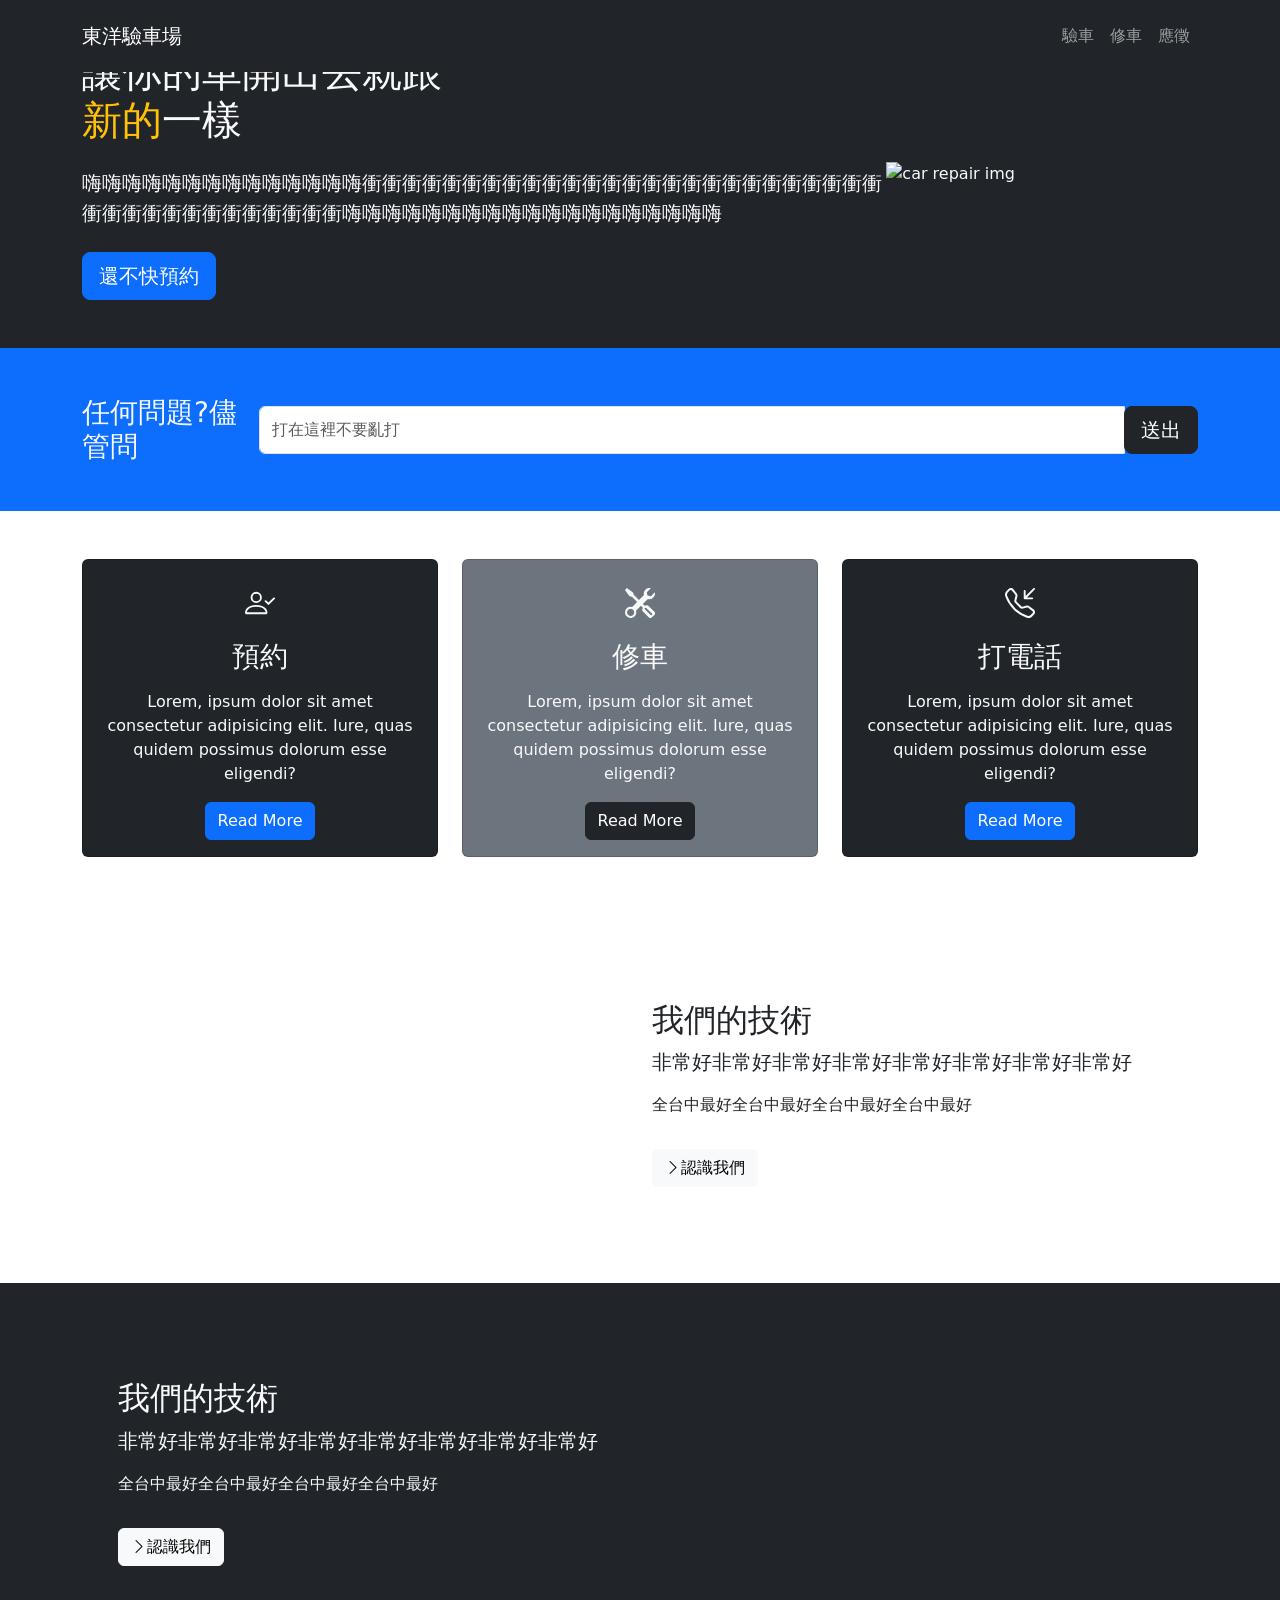
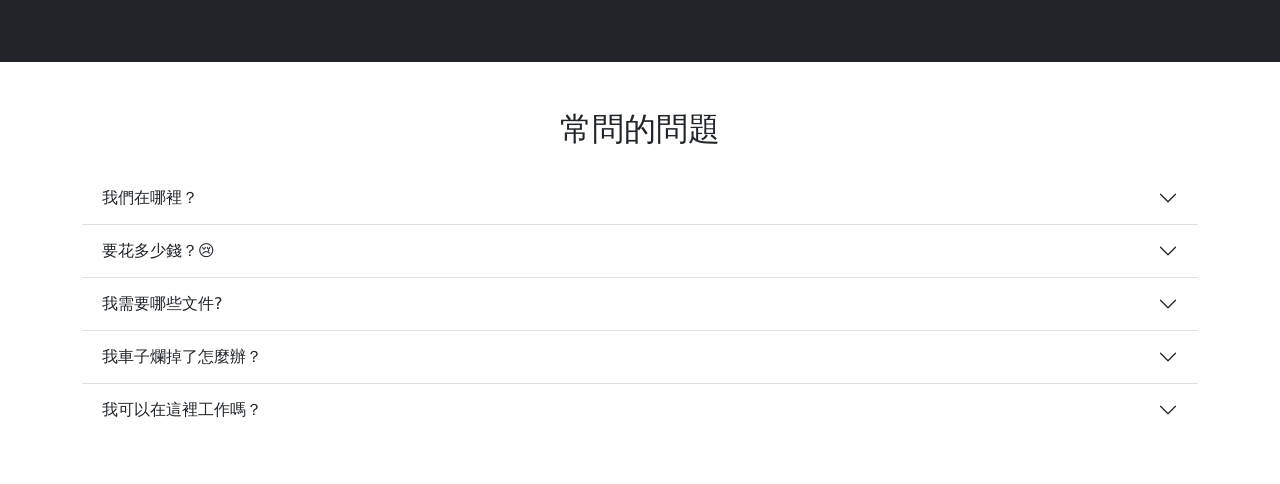
==== index.html @ f8692948 "Add files via upload" ====
<!DOCTYPE html>
<html lang="en">
  <head>
    <meta charset="UTF-8" />
    <meta http-equiv="X-UA-Compatible" content="IE=edge" />
    <meta name="viewport" content="width=device-width, initial-scale=1.0" />
    <link
      href="https://cdn.jsdelivr.net/npm/bootstrap@5.1.3/dist/css/bootstrap.min.css"
      rel="stylesheet"
      integrity="sha384-1BmE4kWBq78iYhFldvKuhfTAU6auU8tT94WrHftjDbrCEXSU1oBoqyl2QvZ6jIW3"
      crossorigin="anonymous"
    />
    <link rel="stylesheet" href="style.css" />
    <link
      rel="stylesheet"
      href="https://cdn.jsdelivr.net/npm/bootstrap-icons@1.3.0/font/bootstrap-icons.css"
    />
    <title>Website</title>
  </head>
  <body>
    <!--navbar-->
    <nav class="navbar navbar-expand-lg bg-dark navbar-dark py-3 fixed-top">
      <div class="container">
        <a href="#" class="navbar-brand">東洋驗車場</a>
        <button
          class="navbar-toggler"
          type="button"
          data-bs-toggle="collapse"
          data-bs-target="#navmenu"
        >
          <span class="navbar-toggler-icon"></span>
        </button>
        <div class="collapse navbar-collapse" id="navmenu">
          <ul class="navbar-nav ms-auto">
            <li class="navbar-item">
              <a href="#learn" class="nav-link">驗車</a>
            </li>
            <li class="navbar-item">
              <a href="#questions" class="nav-link">修車</a>
            </li>
            <li class="navbar-item">
              <a href="#instructors" class="nav-link">應徵</a>
            </li>
          </ul>
        </div>
      </div>
    </nav>
    <!--showcase-->
    <section class="bg-dark text-light p-5 text-center text-sm-start">
      <div class="container">
        <div class="d-sm-flex align-items-center justify-content-between">
          <div>
            <h1>
              讓你的車開出去就跟<span class="text-warning"><br />新的</span>一樣
            </h1>
            <p class="lead my-4">
              嗨嗨嗨嗨嗨嗨嗨嗨嗨嗨嗨嗨嗨嗨衝衝衝衝衝衝衝衝衝衝衝衝衝衝衝衝衝衝衝衝衝衝衝衝衝衝衝衝衝衝衝衝衝衝衝衝衝衝衝嗨嗨嗨嗨嗨嗨嗨嗨嗨嗨嗨嗨嗨嗨嗨嗨嗨嗨嗨
            </p>
            <button class="btn btn-primary btn-lg">還不快預約</button>
          </div>
          <img
            src="https://images.squarespace-cdn.com/content/v1/5912373d46c3c48ff6f237f7/1498584923734-YLMRDX1T1L9AKAGXJ6G6/general-car-repair-CA-Motor-Works.jpg?format=1000w"
            alt="car repair img"
            class="img-fluid w-50 d-none d-sm-block"
          />
        </div>
      </div>
    </section>
    <!--Newsletter-->
    <section class="bg-primary text-light p-5">
      <div class="container">
        <div class="d-md-flex justify-content-between align-items-center">
          <h3 class="mb-3 mb-md-0">任何問題?儘管問</h3>
          <div class="input-group news-input">
            <input
              type="text"
              class="form-control"
              placeholder="打在這裡不要亂打"
              aria-label="Recipient's username"
              aria-describedby="button-addon2"
            />
            <div class="input-group-append">
              <button
                class="btn btn-dark btn-lg"
                type="button"
                id="button-addon2"
              >
                送出
              </button>
            </div>
          </div>
        </div>
      </div>
    </section>
    <!--Boxes-->
    <section class="p-5">
      <div class="container">
        <div class="row text-center g-4">
          <div class="col-md">
            <div class="card bg-dark text-light">
              <div class="card-body text-center">
                <div class="h1 mb-3">
                  <svg
                    xmlns="http://www.w3.org/2000/svg"
                    width="30"
                    height="30"
                    fill="currentColor"
                    class="bi bi-person-check"
                    viewBox="0 0 16 16"
                  >
                    <path
                      d="M6 8a3 3 0 1 0 0-6 3 3 0 0 0 0 6zm2-3a2 2 0 1 1-4 0 2 2 0 0 1 4 0zm4 8c0 1-1 1-1 1H1s-1 0-1-1 1-4 6-4 6 3 6 4zm-1-.004c-.001-.246-.154-.986-.832-1.664C9.516 10.68 8.289 10 6 10c-2.29 0-3.516.68-4.168 1.332-.678.678-.83 1.418-.832 1.664h10z"
                    />
                    <path
                      fill-rule="evenodd"
                      d="M15.854 5.146a.5.5 0 0 1 0 .708l-3 3a.5.5 0 0 1-.708 0l-1.5-1.5a.5.5 0 0 1 .708-.708L12.5 7.793l2.646-2.647a.5.5 0 0 1 .708 0z"
                    />
                  </svg>
                </div>
                <h3 class="card-title mb-3">預約</h3>
                <p class="card-text">
                  Lorem, ipsum dolor sit amet consectetur adipisicing elit.
                  Iure, quas quidem possimus dolorum esse eligendi?
                </p>
                <a href="#" class="btn btn-primary">Read More</a>
              </div>
            </div>
          </div>
          <div class="col-md">
            <div class="card bg-secondary text-light">
              <div class="card-body text-center">
                <div class="h1 mb-3">
                  <svg
                    xmlns="http://www.w3.org/2000/svg"
                    width="30"
                    height="30"
                    fill="currentColor"
                    class="bi bi-tools"
                    viewBox="0 0 16 16"
                  >
                    <path
                      d="M1 0 0 1l2.2 3.081a1 1 0 0 0 .815.419h.07a1 1 0 0 1 .708.293l2.675 2.675-2.617 2.654A3.003 3.003 0 0 0 0 13a3 3 0 1 0 5.878-.851l2.654-2.617.968.968-.305.914a1 1 0 0 0 .242 1.023l3.356 3.356a1 1 0 0 0 1.414 0l1.586-1.586a1 1 0 0 0 0-1.414l-3.356-3.356a1 1 0 0 0-1.023-.242L10.5 9.5l-.96-.96 2.68-2.643A3.005 3.005 0 0 0 16 3c0-.269-.035-.53-.102-.777l-2.14 2.141L12 4l-.364-1.757L13.777.102a3 3 0 0 0-3.675 3.68L7.462 6.46 4.793 3.793a1 1 0 0 1-.293-.707v-.071a1 1 0 0 0-.419-.814L1 0zm9.646 10.646a.5.5 0 0 1 .708 0l3 3a.5.5 0 0 1-.708.708l-3-3a.5.5 0 0 1 0-.708zM3 11l.471.242.529.026.287.445.445.287.026.529L5 13l-.242.471-.026.529-.445.287-.287.445-.529.026L3 15l-.471-.242L2 14.732l-.287-.445L1.268 14l-.026-.529L1 13l.242-.471.026-.529.445-.287.287-.445.529-.026L3 11z"
                    />
                  </svg>
                </div>
                <h3 class="card-title mb-3">修車</h3>
                <p class="card-text">
                  Lorem, ipsum dolor sit amet consectetur adipisicing elit.
                  Iure, quas quidem possimus dolorum esse eligendi?
                </p>
                <a href="#" class="btn btn-dark">Read More</a>
              </div>
            </div>
          </div>
          <div class="col-md">
            <div class="card bg-dark text-light">
              <div class="card-body text-center">
                <div class="h1 mb-3">
                  <svg
                    xmlns="http://www.w3.org/2000/svg"
                    width="ˇ30"
                    height="30"
                    fill="currentColor"
                    class="bi bi-telephone-inbound"
                    viewBox="0 0 16 16"
                  >
                    <path
                      d="M15.854.146a.5.5 0 0 1 0 .708L11.707 5H14.5a.5.5 0 0 1 0 1h-4a.5.5 0 0 1-.5-.5v-4a.5.5 0 0 1 1 0v2.793L15.146.146a.5.5 0 0 1 .708 0zm-12.2 1.182a.678.678 0 0 0-1.015-.063L1.605 2.3c-.483.484-.661 1.169-.45 1.77a17.568 17.568 0 0 0 4.168 6.608 17.569 17.569 0 0 0 6.608 4.168c.601.211 1.286.033 1.77-.45l1.034-1.034a.678.678 0 0 0-.063-1.015l-2.307-1.794a.678.678 0 0 0-.58-.122l-2.19.547a1.745 1.745 0 0 1-1.657-.459L5.482 8.062a1.745 1.745 0 0 1-.46-1.657l.548-2.19a.678.678 0 0 0-.122-.58L3.654 1.328zM1.884.511a1.745 1.745 0 0 1 2.612.163L6.29 2.98c.329.423.445.974.315 1.494l-.547 2.19a.678.678 0 0 0 .178.643l2.457 2.457a.678.678 0 0 0 .644.178l2.189-.547a1.745 1.745 0 0 1 1.494.315l2.306 1.794c.829.645.905 1.87.163 2.611l-1.034 1.034c-.74.74-1.846 1.065-2.877.702a18.634 18.634 0 0 1-7.01-4.42 18.634 18.634 0 0 1-4.42-7.009c-.362-1.03-.037-2.137.703-2.877L1.885.511z"
                    />
                  </svg>
                </div>
                <h3 class="card-title mb-3">打電話</h3>
                <p class="card-text">
                  Lorem, ipsum dolor sit amet consectetur adipisicing elit.
                  Iure, quas quidem possimus dolorum esse eligendi?
                </p>
                <a href="#" class="btn btn-primary">Read More</a>
              </div>
            </div>
          </div>
        </div>
      </div>
    </section>
    <!--Learn Section-->
    <section id="learn" class="p-5">
      <div class="container">
        <div class="row align-items-center justify-content-between">
          <div class="col-md">
            <img
              src="https://media.istockphoto.com/vectors/tire-service-concept-vector-id1211154399?k=20&m=1211154399&s=612x612&w=0&h=Bg8o3qlXYHG7FMAY43Bjb2XcSixtFHPSi9w87YcTn_I="
              class="img-fluid"
              alt=""
            />
          </div>
          <div class="col-md p-5">
            <h2>我們的技術</h2>
            <p class="lead">非常好非常好非常好非常好非常好非常好非常好非常好</p>
            <p>全台中最好全台中最好全台中最好全台中最好</p>
            <a href="#" class="btn btn-light mt-3">
              <i class="bi bi-chevron-right"></i>認識我們
            </a>
          </div>
        </div>
      </div>
    </section>
    <section id="learn" class="p-5 bg-dark text-light">
      <div class="container">
        <div class="row align-items-center justify-content-between">
          <div class="col-md p-5">
            <h2>我們的技術</h2>
            <p class="lead">非常好非常好非常好非常好非常好非常好非常好非常好</p>
            <p>全台中最好全台中最好全台中最好全台中最好</p>
            <a href="#" class="btn btn-light mt-3">
              <i class="bi bi-chevron-right"></i>認識我們
            </a>
          </div>
          <div class="col-md">
            <img
              src="https://lh3.googleusercontent.com/proxy/MA0w0VebV7G3xLaoSJE1K8Qn6bzXDa8luMmxAATC5o1DmollIvhXbx6S2wa5QJI_lK7NfGuC4PRJe8SGYN7Fxi_M"
              class="img-fluid"
              alt=""
            />
          </div>
        </div>
      </div>
    </section>

    <!-- Question Accordion -->
    <section id="questions" class="p-5">
      <div class="container">
        <h2 class="text-center mb-4">常問的問題</h2>
        <div class="accordion accordion-flush" id="questions">
          <!-- Item 1 -->
          <div class="accordion-item">
            <h2 class="accordion-header">
              <button
                class="accordion-button collapsed"
                type="button"
                data-bs-toggle="collapse"
                data-bs-target="#question-one"
              >
                我們在哪裡？
              </button>
            </h2>
            <div
              id="question-one"
              class="accordion-collapse collapse"
              data-bs-parent="#questions"
            >
              <div class="accordion-body">
                不知道不知道不知道不知道不知道不知道不知道不知道不知道不知道不知道不知道不知道不知道不知道不知道不知道不知道不知道不知道不知道不知道不知道不知道不知道不知道不知道不知道
              </div>
            </div>
          </div>
          <!-- Item 2 -->
          <div class="accordion-item">
            <h2 class="accordion-header">
              <button
                class="accordion-button collapsed"
                type="button"
                data-bs-toggle="collapse"
                data-bs-target="#question-two"
              >
                要花多少錢？😢
              </button>
            </h2>
            <div
              id="question-two"
              class="accordion-collapse collapse"
              data-bs-parent="#questions"
            >
              <div class="accordion-body">
                不知道不知道不知道不知道不知道不知道不知道不知道不知道不知道不知道不知道不知道不知道不知道不知道不知道不知道不知道不知道不知道不知道不知道不知道不知道不知道不知道不知道
              </div>
            </div>
          </div>
          <!-- Item 3 -->
          <div class="accordion-item">
            <h2 class="accordion-header">
              <button
                class="accordion-button collapsed"
                type="button"
                data-bs-toggle="collapse"
                data-bs-target="#question-three"
              >
                我需要哪些文件?
              </button>
            </h2>
            <div
              id="question-three"
              class="accordion-collapse collapse"
              data-bs-parent="#questions"
            >
              <div class="accordion-body">
                不知道不知道不知道不知道不知道不知道不知道不知道不知道不知道不知道不知道不知道不知道不知道不知道不知道不知道不知道不知道不知道不知道不知道不知道不知道不知道不知道不知道
              </div>
            </div>
          </div>
          <!-- Item 4 -->
          <div class="accordion-item">
            <h2 class="accordion-header">
              <button
                class="accordion-button collapsed"
                type="button"
                data-bs-toggle="collapse"
                data-bs-target="#question-four"
              >
                我車子爛掉了怎麼辦？
              </button>
            </h2>
            <div
              id="question-four"
              class="accordion-collapse collapse"
              data-bs-parent="#questions"
            >
              <div class="accordion-body">
                不知道不知道不知道不知道不知道不知道不知道不知道不知道不知道不知道不知道不知道不知道不知道不知道不知道不知道不知道不知道不知道不知道不知道不知道不知道不知道不知道不知道自己看著辦
              </div>
            </div>
          </div>
          <!-- Item 5 -->
          <div class="accordion-item">
            <h2 class="accordion-header">
              <button
                class="accordion-button collapsed"
                type="button"
                data-bs-toggle="collapse"
                data-bs-target="#question-five"
              >
                我可以在這裡工作嗎？
              </button>
            </h2>
            <div
              id="question-five"
              class="accordion-collapse collapse"
              data-bs-parent="#questions"
            >
              <div class="accordion-body">
                不知道不知道不知道不知道不知道不知道不知道不知道不知道不知道不知道不知道不知道不知道不知道不知道不知道不知道不知道不知道不知道不知道不知道不知道不知道不知道不知道不知道不知道不知道不知道不知道不知道不知道不知道不知道不知道不知道不知道不知道不知道不知道
              </div>
            </div>
          </div>
        </div>
      </div>
    </section>
    <script
      src="https://cdn.jsdelivr.net/npm/bootstrap@5.0.1/dist/js/bootstrap.bundle.min.js"
      integrity="sha384-gtEjrD/SeCtmISkJkNUaaKMoLD0//ElJ19smozuHV6z3Iehds+3Ulb9Bn9Plx0x4"
      crossorigin="anonymous"
    ></script>
  </body>
</html>
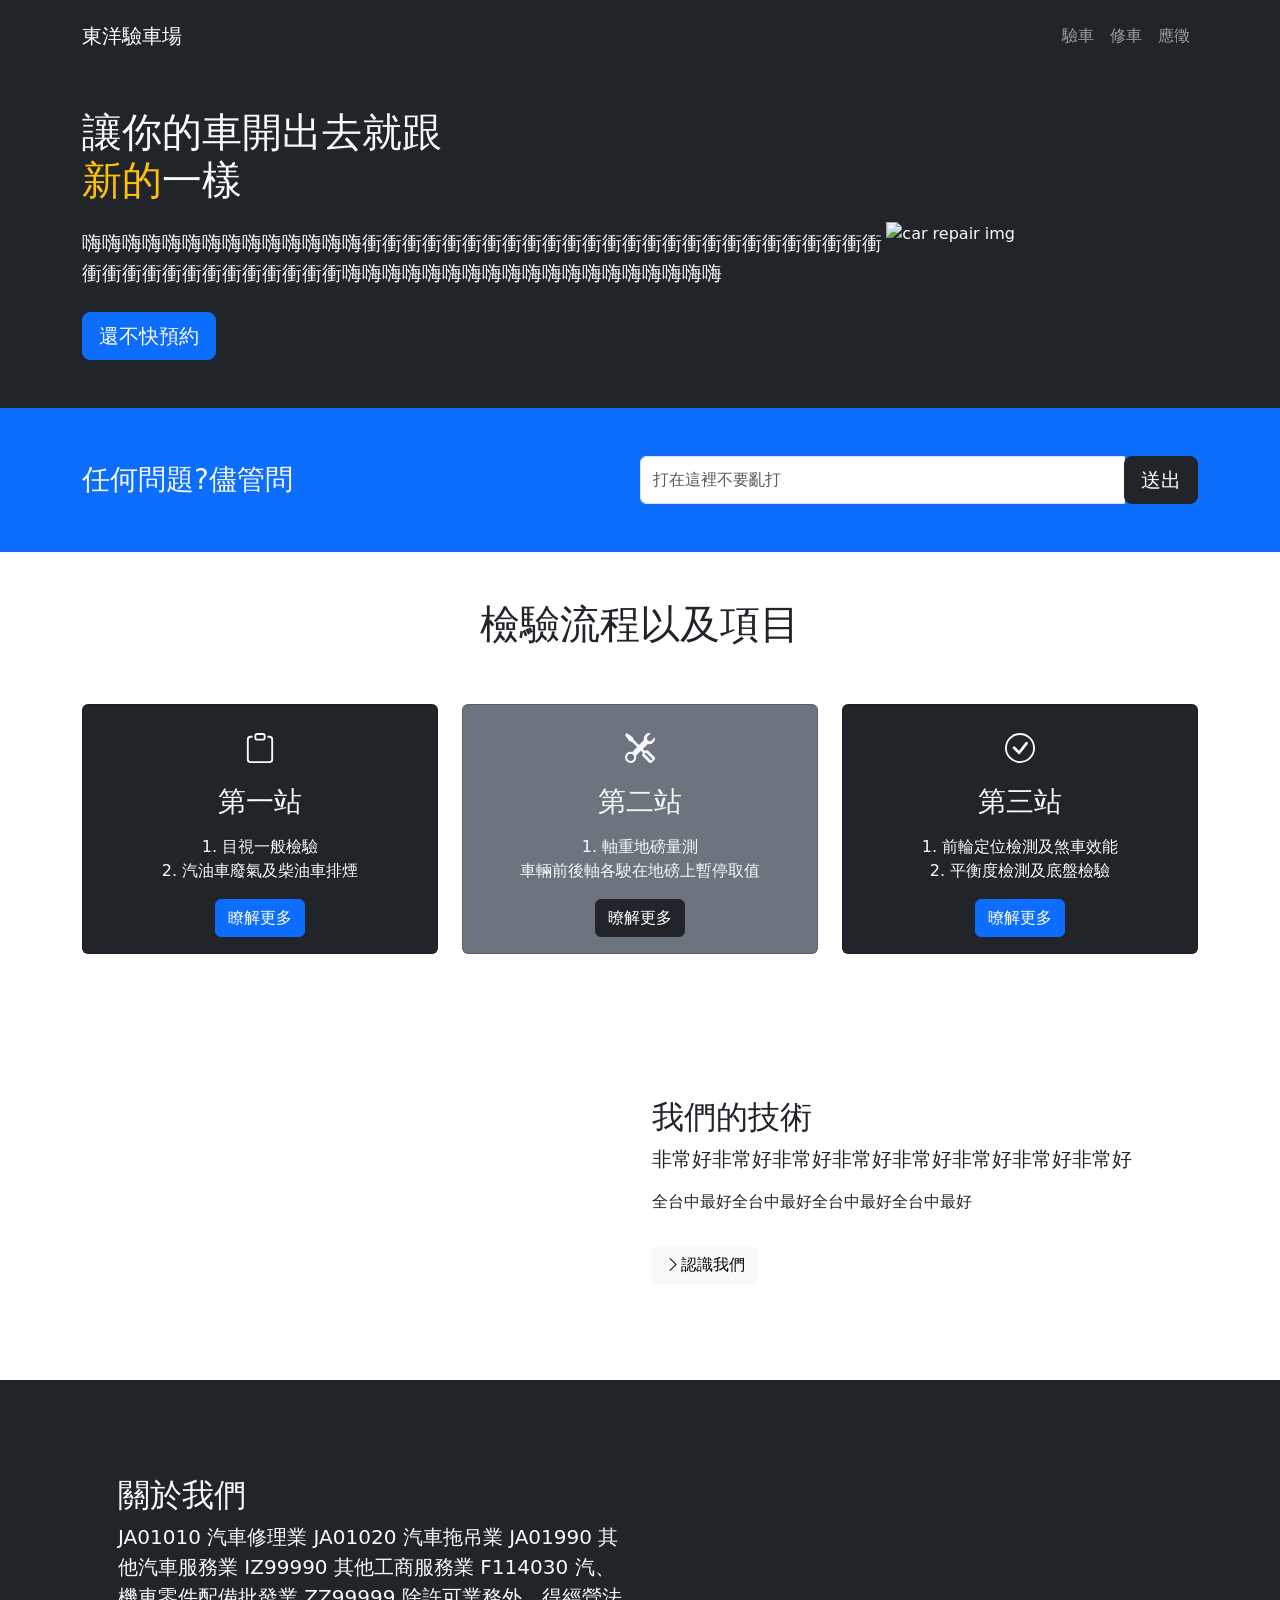
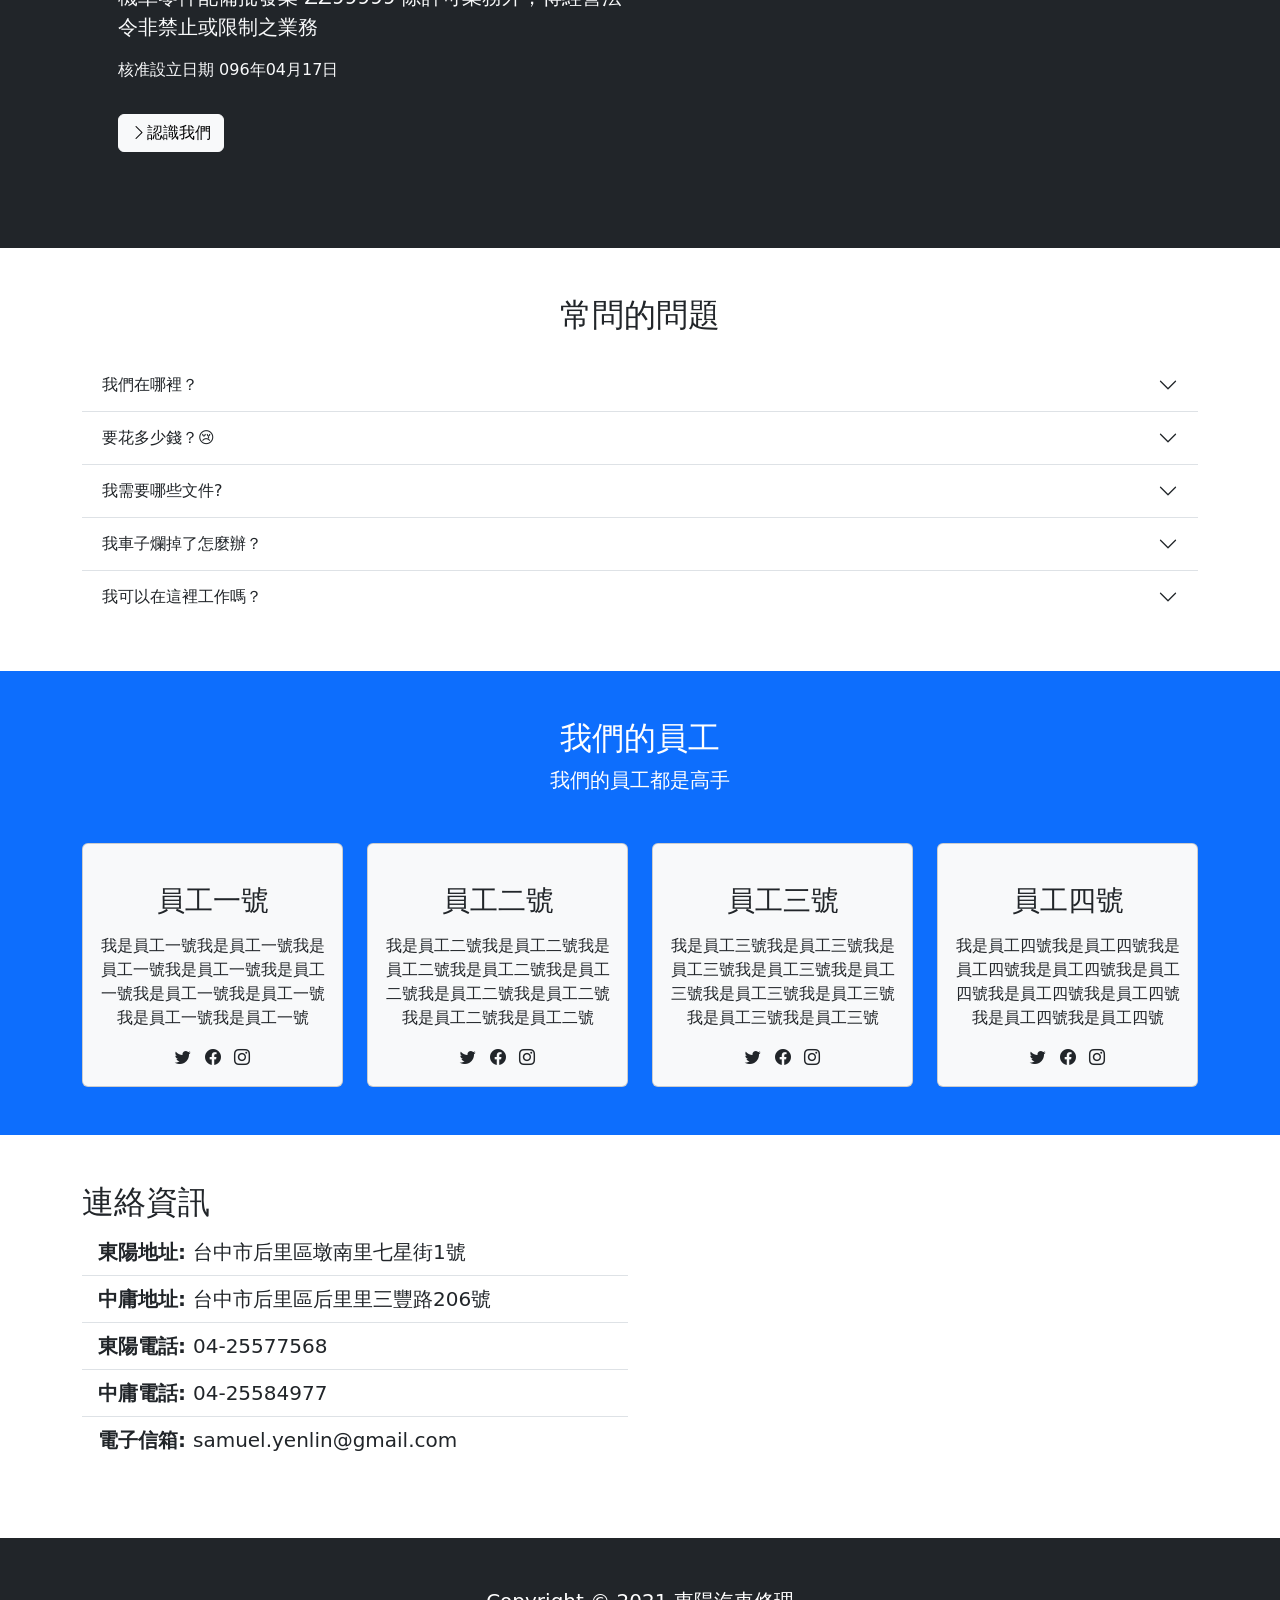
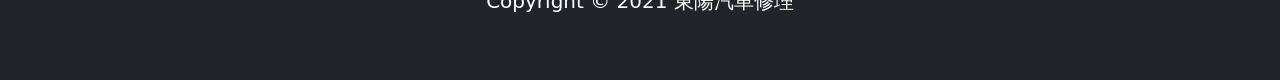
==== commit 8a545aaf: "Update index.html" ====
--- a/index.html
+++ b/index.html
@@ -33,13 +33,13 @@
         <div class="collapse navbar-collapse" id="navmenu">
           <ul class="navbar-nav ms-auto">
             <li class="navbar-item">
-              <a href="#learn" class="nav-link">驗車</a>
+              <a href="#description" class="nav-link">驗車</a>
             </li>
             <li class="navbar-item">
               <a href="#questions" class="nav-link">修車</a>
             </li>
             <li class="navbar-item">
-              <a href="#instructors" class="nav-link">應徵</a>
+              <a href="#employer" class="nav-link">應徵</a>
             </li>
           </ul>
         </div>
@@ -56,10 +56,16 @@
             <p class="lead my-4">
               嗨嗨嗨嗨嗨嗨嗨嗨嗨嗨嗨嗨嗨嗨衝衝衝衝衝衝衝衝衝衝衝衝衝衝衝衝衝衝衝衝衝衝衝衝衝衝衝衝衝衝衝衝衝衝衝衝衝衝衝嗨嗨嗨嗨嗨嗨嗨嗨嗨嗨嗨嗨嗨嗨嗨嗨嗨嗨嗨
             </p>
-            <button class="btn btn-primary btn-lg">還不快預約</button>
+            <button
+              class="btn btn-primary btn-lg"
+              data-bs-toggle="modal"
+              data-bs-target="#enroll"
+            >
+              還不快預約
+            </button>
           </div>
           <img
-            src="https://images.squarespace-cdn.com/content/v1/5912373d46c3c48ff6f237f7/1498584923734-YLMRDX1T1L9AKAGXJ6G6/general-car-repair-CA-Motor-Works.jpg?format=1000w"
+            src="IMG_carrepair.JPG"
             alt="car repair img"
             class="img-fluid w-50 d-none d-sm-block"
           />
@@ -93,6 +99,7 @@
       </div>
     </section>
     <!--Boxes-->
+    <div class="container h1 text-center mt-5">檢驗流程以及項目</div>
     <section class="p-5">
       <div class="container">
         <div class="row text-center g-4">
@@ -105,24 +112,22 @@
                     width="30"
                     height="30"
                     fill="currentColor"
-                    class="bi bi-person-check"
+                    class="bi bi-clipboard"
                     viewBox="0 0 16 16"
                   >
                     <path
-                      d="M6 8a3 3 0 1 0 0-6 3 3 0 0 0 0 6zm2-3a2 2 0 1 1-4 0 2 2 0 0 1 4 0zm4 8c0 1-1 1-1 1H1s-1 0-1-1 1-4 6-4 6 3 6 4zm-1-.004c-.001-.246-.154-.986-.832-1.664C9.516 10.68 8.289 10 6 10c-2.29 0-3.516.68-4.168 1.332-.678.678-.83 1.418-.832 1.664h10z"
+                      d="M4 1.5H3a2 2 0 0 0-2 2V14a2 2 0 0 0 2 2h10a2 2 0 0 0 2-2V3.5a2 2 0 0 0-2-2h-1v1h1a1 1 0 0 1 1 1V14a1 1 0 0 1-1 1H3a1 1 0 0 1-1-1V3.5a1 1 0 0 1 1-1h1v-1z"
                     />
                     <path
-                      fill-rule="evenodd"
-                      d="M15.854 5.146a.5.5 0 0 1 0 .708l-3 3a.5.5 0 0 1-.708 0l-1.5-1.5a.5.5 0 0 1 .708-.708L12.5 7.793l2.646-2.647a.5.5 0 0 1 .708 0z"
+                      d="M9.5 1a.5.5 0 0 1 .5.5v1a.5.5 0 0 1-.5.5h-3a.5.5 0 0 1-.5-.5v-1a.5.5 0 0 1 .5-.5h3zm-3-1A1.5 1.5 0 0 0 5 1.5v1A1.5 1.5 0 0 0 6.5 4h3A1.5 1.5 0 0 0 11 2.5v-1A1.5 1.5 0 0 0 9.5 0h-3z"
                     />
                   </svg>
                 </div>
-                <h3 class="card-title mb-3">預約</h3>
-                <p class="card-text">
-                  Lorem, ipsum dolor sit amet consectetur adipisicing elit.
-                  Iure, quas quidem possimus dolorum esse eligendi?
-                </p>
-                <a href="#" class="btn btn-primary">Read More</a>
+                <h3 class="card-title mb-3">第一站</h3>
+                <p class="card-text text">
+                  1. 目視一般檢驗<br />2. 汽油車廢氣及柴油車排煙
+                </p>
+                <a href="#" class="btn btn-primary">瞭解更多</a>
               </div>
             </div>
           </div>
@@ -143,12 +148,11 @@
                     />
                   </svg>
                 </div>
-                <h3 class="card-title mb-3">修車</h3>
-                <p class="card-text">
-                  Lorem, ipsum dolor sit amet consectetur adipisicing elit.
-                  Iure, quas quidem possimus dolorum esse eligendi?
-                </p>
-                <a href="#" class="btn btn-dark">Read More</a>
+                <h3 class="card-title mb-3">第二站</h3>
+                <p class="card-text text">
+                  1. 軸重地磅量測<br />車輛前後軸各駛在地磅上暫停取值
+                </p>
+                <a href="#" class="btn btn-dark">暸解更多</a>
               </div>
             </div>
           </div>
@@ -158,31 +162,33 @@
                 <div class="h1 mb-3">
                   <svg
                     xmlns="http://www.w3.org/2000/svg"
-                    width="ˇ30"
+                    width="30"
                     height="30"
                     fill="currentColor"
-                    class="bi bi-telephone-inbound"
+                    class="bi bi-check-circle"
                     viewBox="0 0 16 16"
                   >
                     <path
-                      d="M15.854.146a.5.5 0 0 1 0 .708L11.707 5H14.5a.5.5 0 0 1 0 1h-4a.5.5 0 0 1-.5-.5v-4a.5.5 0 0 1 1 0v2.793L15.146.146a.5.5 0 0 1 .708 0zm-12.2 1.182a.678.678 0 0 0-1.015-.063L1.605 2.3c-.483.484-.661 1.169-.45 1.77a17.568 17.568 0 0 0 4.168 6.608 17.569 17.569 0 0 0 6.608 4.168c.601.211 1.286.033 1.77-.45l1.034-1.034a.678.678 0 0 0-.063-1.015l-2.307-1.794a.678.678 0 0 0-.58-.122l-2.19.547a1.745 1.745 0 0 1-1.657-.459L5.482 8.062a1.745 1.745 0 0 1-.46-1.657l.548-2.19a.678.678 0 0 0-.122-.58L3.654 1.328zM1.884.511a1.745 1.745 0 0 1 2.612.163L6.29 2.98c.329.423.445.974.315 1.494l-.547 2.19a.678.678 0 0 0 .178.643l2.457 2.457a.678.678 0 0 0 .644.178l2.189-.547a1.745 1.745 0 0 1 1.494.315l2.306 1.794c.829.645.905 1.87.163 2.611l-1.034 1.034c-.74.74-1.846 1.065-2.877.702a18.634 18.634 0 0 1-7.01-4.42 18.634 18.634 0 0 1-4.42-7.009c-.362-1.03-.037-2.137.703-2.877L1.885.511z"
+                      d="M8 15A7 7 0 1 1 8 1a7 7 0 0 1 0 14zm0 1A8 8 0 1 0 8 0a8 8 0 0 0 0 16z"
+                    />
+                    <path
+                      d="M10.97 4.97a.235.235 0 0 0-.02.022L7.477 9.417 5.384 7.323a.75.75 0 0 0-1.06 1.06L6.97 11.03a.75.75 0 0 0 1.079-.02l3.992-4.99a.75.75 0 0 0-1.071-1.05z"
                     />
                   </svg>
                 </div>
-                <h3 class="card-title mb-3">打電話</h3>
-                <p class="card-text">
-                  Lorem, ipsum dolor sit amet consectetur adipisicing elit.
-                  Iure, quas quidem possimus dolorum esse eligendi?
-                </p>
-                <a href="#" class="btn btn-primary">Read More</a>
-              </div>
-            </div>
-          </div>
-        </div>
-      </div>
-    </section>
-    <!--Learn Section-->
-    <section id="learn" class="p-5">
+                <h3 class="card-title mb-3">第三站</h3>
+                <p class="card-text text">
+                  1. 前輪定位檢測及煞車效能<br />2. 平衡度檢測及底盤檢驗
+                </p>
+                <a href="#" class="btn btn-primary">暸解更多</a>
+              </div>
+            </div>
+          </div>
+        </div>
+      </div>
+    </section>
+    <!--description Section-->
+    <section id="description" class="p-5">
       <div class="container">
         <div class="row align-items-center justify-content-between">
           <div class="col-md">
@@ -203,20 +209,24 @@
         </div>
       </div>
     </section>
-    <section id="learn" class="p-5 bg-dark text-light">
+    <section id="description" class="p-5 bg-dark text-light">
       <div class="container">
         <div class="row align-items-center justify-content-between">
           <div class="col-md p-5">
-            <h2>我們的技術</h2>
-            <p class="lead">非常好非常好非常好非常好非常好非常好非常好非常好</p>
-            <p>全台中最好全台中最好全台中最好全台中最好</p>
+            <h2>關於我們</h2>
+            <p class="lead">
+              JA01010 汽車修理業 JA01020 汽車拖吊業 JA01990 其他汽車服務業
+              IZ99990 其他工商服務業 F114030 汽、機車零件配備批發業 ZZ99999
+              除許可業務外，得經營法令非禁止或限制之業務
+            </p>
+            <p>核准設立日期 096年04月17日</p>
             <a href="#" class="btn btn-light mt-3">
               <i class="bi bi-chevron-right"></i>認識我們
             </a>
           </div>
           <div class="col-md">
             <img
-              src="https://lh3.googleusercontent.com/proxy/MA0w0VebV7G3xLaoSJE1K8Qn6bzXDa8luMmxAATC5o1DmollIvhXbx6S2wa5QJI_lK7NfGuC4PRJe8SGYN7Fxi_M"
+              src="https://lh3.googleusercontent.com/proxy/ZQDe3BQNVhQv5sQUD08Ctlzp1Hv-yCWF3HVFrgSOY1S1_Veg88yQwZAHsXDqktt3_FF8LihAVicR5bQai8V-xrER"
               class="img-fluid"
               alt=""
             />
@@ -343,6 +353,192 @@
         </div>
       </div>
     </section>
+    <!--employer-->
+    <section id="employer" class="p-5 bg-primary">
+      <div class="container">
+        <h2 class="text-center text-white">我們的員工</h2>
+        <p class="lead text-center text-white mb-5">我們的員工都是高手</p>
+        <div class="row g-4">
+          <div class="col-md-6 col-lg-3">
+            <div class="card bg-light">
+              <div class="card-body text-center">
+                <img
+                  src="IMG_6764.JPG"
+                  class="rounded-circle mb-3"
+                  alt=""
+                  id="picture"
+                />
+                <h3 class="card-title mb-3">員工一號</h3>
+                <p class="card-text">
+                  我是員工一號我是員工一號我是員工一號我是員工一號我是員工一號我是員工一號我是員工一號我是員工一號我是員工一號
+                </p>
+                <a href="#"><i class="bi bi-twitter text-dark mx-1"></i></a>
+                <a href="#"><i class="bi bi-facebook text-dark mx-1"></i></a>
+                <a href="#"><i class="bi bi-instagram text-dark mx-1"></i></a>
+              </div>
+            </div>
+          </div>
+
+          <div class="col-md-6 col-lg-3">
+            <div class="card bg-light">
+              <div class="card-body text-center">
+                <img
+                  src="IMG_6538.JPG"
+                  class="rounded-circle mb-3"
+                  alt=""
+                  id="picture"
+                />
+                <h3 class="card-title mb-3">員工二號</h3>
+                <p class="card-text">
+                  我是員工二號我是員工二號我是員工二號我是員工二號我是員工二號我是員工二號我是員工二號我是員工二號我是員工二號
+                </p>
+                <a href="#"><i class="bi bi-twitter text-dark mx-1"></i></a>
+                <a href="#"><i class="bi bi-facebook text-dark mx-1"></i></a>
+                <a href="#"><i class="bi bi-instagram text-dark mx-1"></i></a>
+              </div>
+            </div>
+          </div>
+
+          <div class="col-md-6 col-lg-3">
+            <div class="card bg-light">
+              <div class="card-body text-center">
+                <img
+                  src="IMG_6761.JPG"
+                  class="rounded-circle mb-3"
+                  alt=""
+                  id="picture"
+                />
+                <h3 class="card-title mb-3">員工三號</h3>
+                <p class="card-text">
+                  我是員工三號我是員工三號我是員工三號我是員工三號我是員工三號我是員工三號我是員工三號我是員工三號我是員工三號
+                </p>
+                <a href="#"><i class="bi bi-twitter text-dark mx-1"></i></a>
+                <a href="#"><i class="bi bi-facebook text-dark mx-1"></i></a>
+                <a href="#"><i class="bi bi-instagram text-dark mx-1"></i></a>
+              </div>
+            </div>
+          </div>
+
+          <div class="col-md-6 col-lg-3">
+            <div class="card bg-light">
+              <div class="card-body text-center">
+                <img
+                  src="IMG_6763.JPG"
+                  class="rounded-circle mb-3"
+                  alt=""
+                  id="picture"
+                />
+                <h3 class="card-title mb-3">員工四號</h3>
+                <p class="card-text">
+                  我是員工四號我是員工四號我是員工四號我是員工四號我是員工四號我是員工四號我是員工四號我是員工四號我是員工四號
+                </p>
+                <a href="#"><i class="bi bi-twitter text-dark mx-1"></i></a>
+                <a href="#"><i class="bi bi-facebook text-dark mx-1"></i></a>
+                <a href="#"><i class="bi bi-instagram text-dark mx-1"></i></a>
+              </div>
+            </div>
+          </div>
+        </div>
+      </div>
+    </section>
+    <!--Contact info-->
+    <section class="p-5">
+      <div class="container">
+        <div class="row g-4">
+          <div class="col-md">
+            <h2>連絡資訊</h2>
+            <ul class="list-group list-group-flush lead">
+              <li class="list-group-item">
+                <span class="fw-bold">東陽地址: </span
+                >台中市后里區墩南里七星街1號
+              </li>
+              <li class="list-group-item">
+                <span class="fw-bold">中庸地址: </span
+                >台中市后里區后里里三豐路206號
+              </li>
+              <li class="list-group-item">
+                <span class="fw-bold">東陽電話: </span>04-25577568
+              </li>
+              <li class="list-group-item">
+                <span class="fw-bold">中庸電話: </span>04-25584977
+              </li>
+              <li class="list-group-item">
+                <span class="fw-bold">電子信箱: </span>samuel.yenlin@gmail.com
+              </li>
+            </ul>
+          </div>
+          <div class="col-md">
+            <iframe
+              src="https://www.google.com/maps/embed?pb=!1m14!1m8!1m3!1d3636.4398910074196!2d120.7210315!3d24.2962867!3m2!1i1024!2i768!4f13.1!3m3!1m2!1s0x34691a9a76ddc99f%3A0xb2b8b1f099b5065b!2sNo.%201%2C%20Qixing%20St%2C%20Houli%20District%2C%20Taichung%20City%2C%20Taiwan%20421!5e0!3m2!1sen!2sus!4v1637622171972!5m2!1sen!2sus"
+              width="400"
+              height="300"
+              style="border: 0"
+              allowfullscreen=""
+              loading="lazy"
+            ></iframe>
+          </div>
+        </div>
+      </div>
+    </section>
+    <!--footer-->
+    <footer class="p-5 bg-dark text-white text-center position-relativve">
+      <div class="container">
+        <p class="lead">Copyright &copy; 2021 東陽汽車修理</p>
+      </div>
+    </footer>
+    <!--model-->
+    <div
+      class="modal fade"
+      id="enroll"
+      tabindex="-1"
+      aria-labelledby="enrollLabel"
+      aria-hidden="true"
+    >
+      <div class="modal-dialog">
+        <div class="modal-content">
+          <div class="modal-header">
+            <h5 class="modal-title" id="enrollLabel">預約</h5>
+            <button
+              type="button"
+              class="btn-close"
+              data-bs-dismiss="modal"
+              aria-label="Close"
+            ></button>
+          </div>
+          <div class="modal-body">
+            <p class="lead">請填寫以下資料(最好不要亂填喔我看得到)</p>
+            <form>
+              <div class="mb-3">
+                <label for="first-name" class="col-form-label">名子: </label>
+                <input type="text" class="form-control" id="first-name" />
+              </div>
+              <div class="mb-3">
+                <label for="last-name" class="col-form-label">貴姓:</label>
+                <input type="text" class="form-control" id="last-name" />
+              </div>
+              <div class="mb-3">
+                <label for="email" class="col-form-label">電子郵箱:</label>
+                <input type="email" class="form-control" id="email" />
+              </div>
+              <div class="mb-3">
+                <label for="phone" class="col-form-label">電話號碼:</label>
+                <input type="tel" class="form-control" id="phone" />
+              </div>
+            </form>
+          </div>
+          <div class="modal-footer">
+            <button
+              type="button"
+              class="btn btn-secondary"
+              data-bs-dismiss="modal"
+            >
+              Close
+            </button>
+            <button type="button" class="btn btn-primary">Submit</button>
+          </div>
+        </div>
+      </div>
+    </div>
     <script
       src="https://cdn.jsdelivr.net/npm/bootstrap@5.0.1/dist/js/bootstrap.bundle.min.js"
       integrity="sha384-gtEjrD/SeCtmISkJkNUaaKMoLD0//ElJ19smozuHV6z3Iehds+3Ulb9Bn9Plx0x4"
--- a/style.css
+++ b/style.css
@@ -0,0 +1,15 @@
+#margin {
+  margin-right: 5%;
+}
+
+@media (min-width: 768px) {
+  .news-input {
+    width: 50%;
+  }
+}
+
+body::before {
+  display: block;
+  content: "";
+  height: 60px;
+}
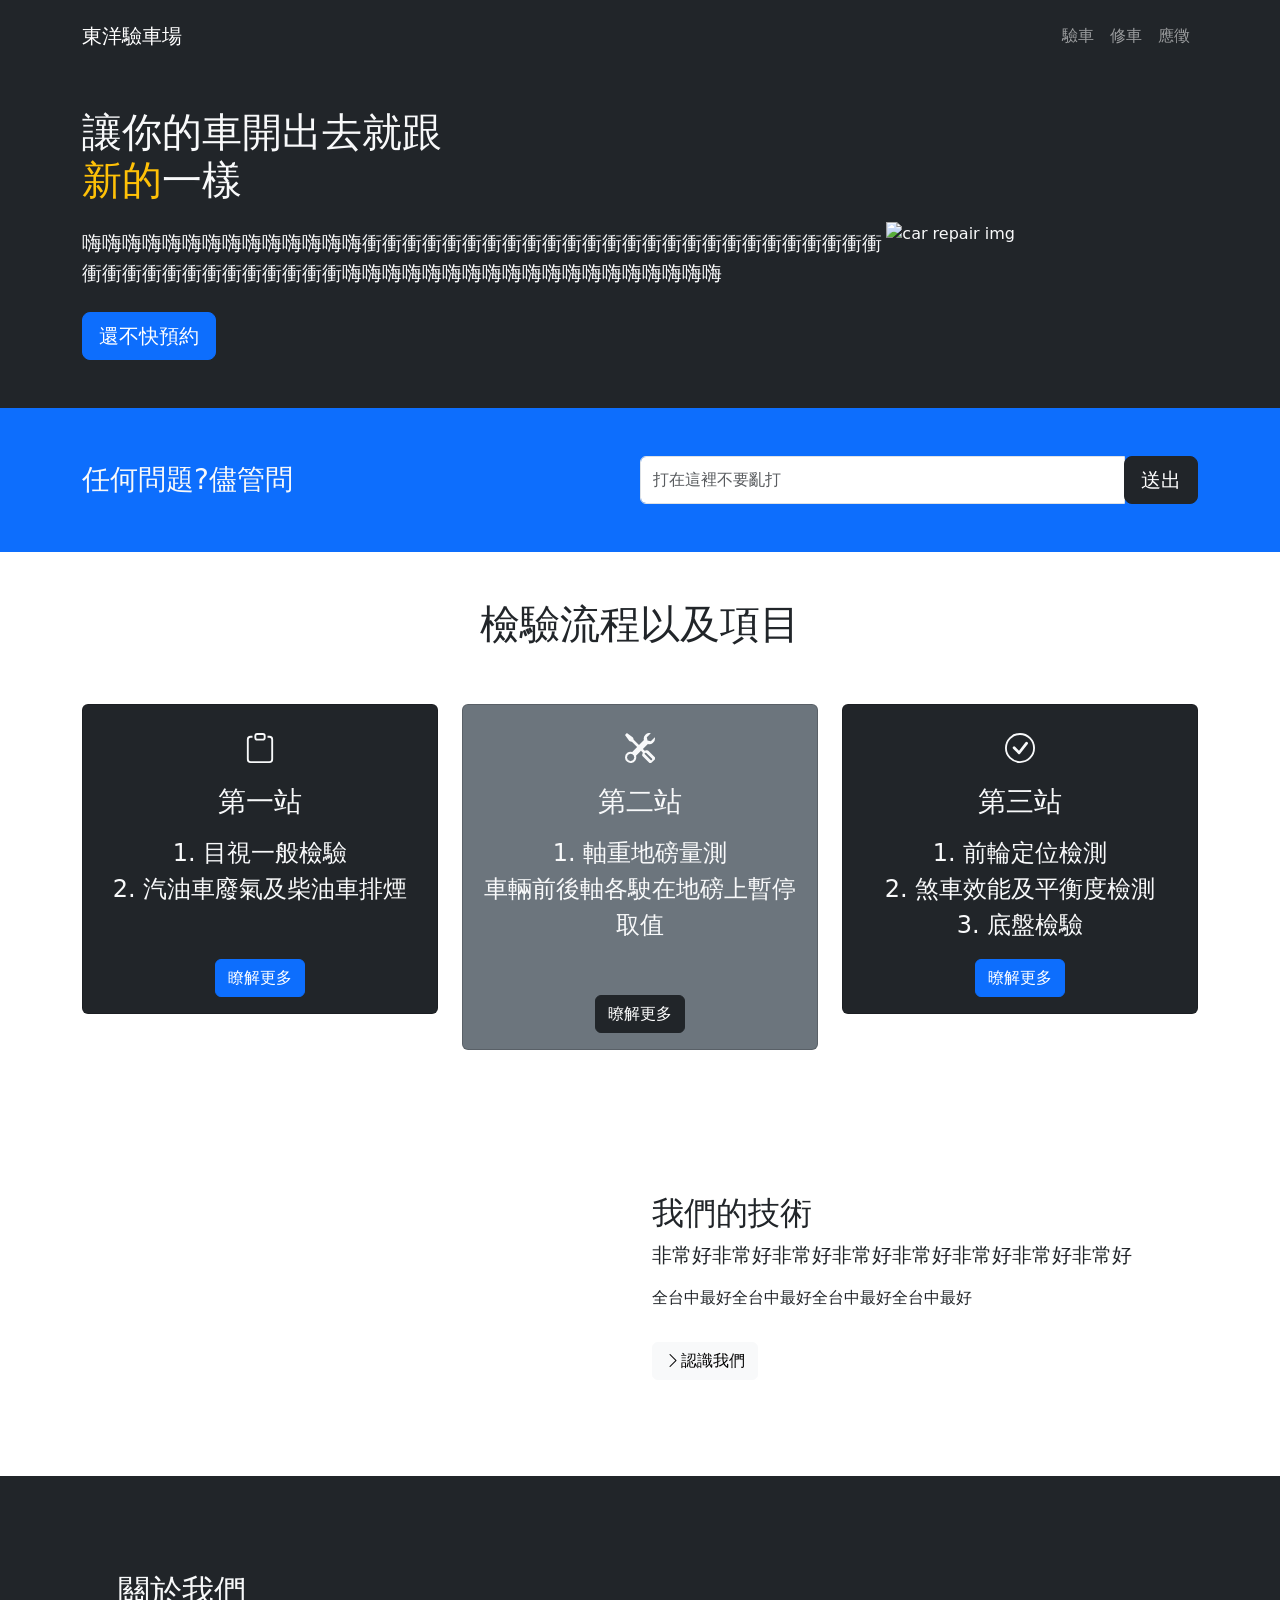
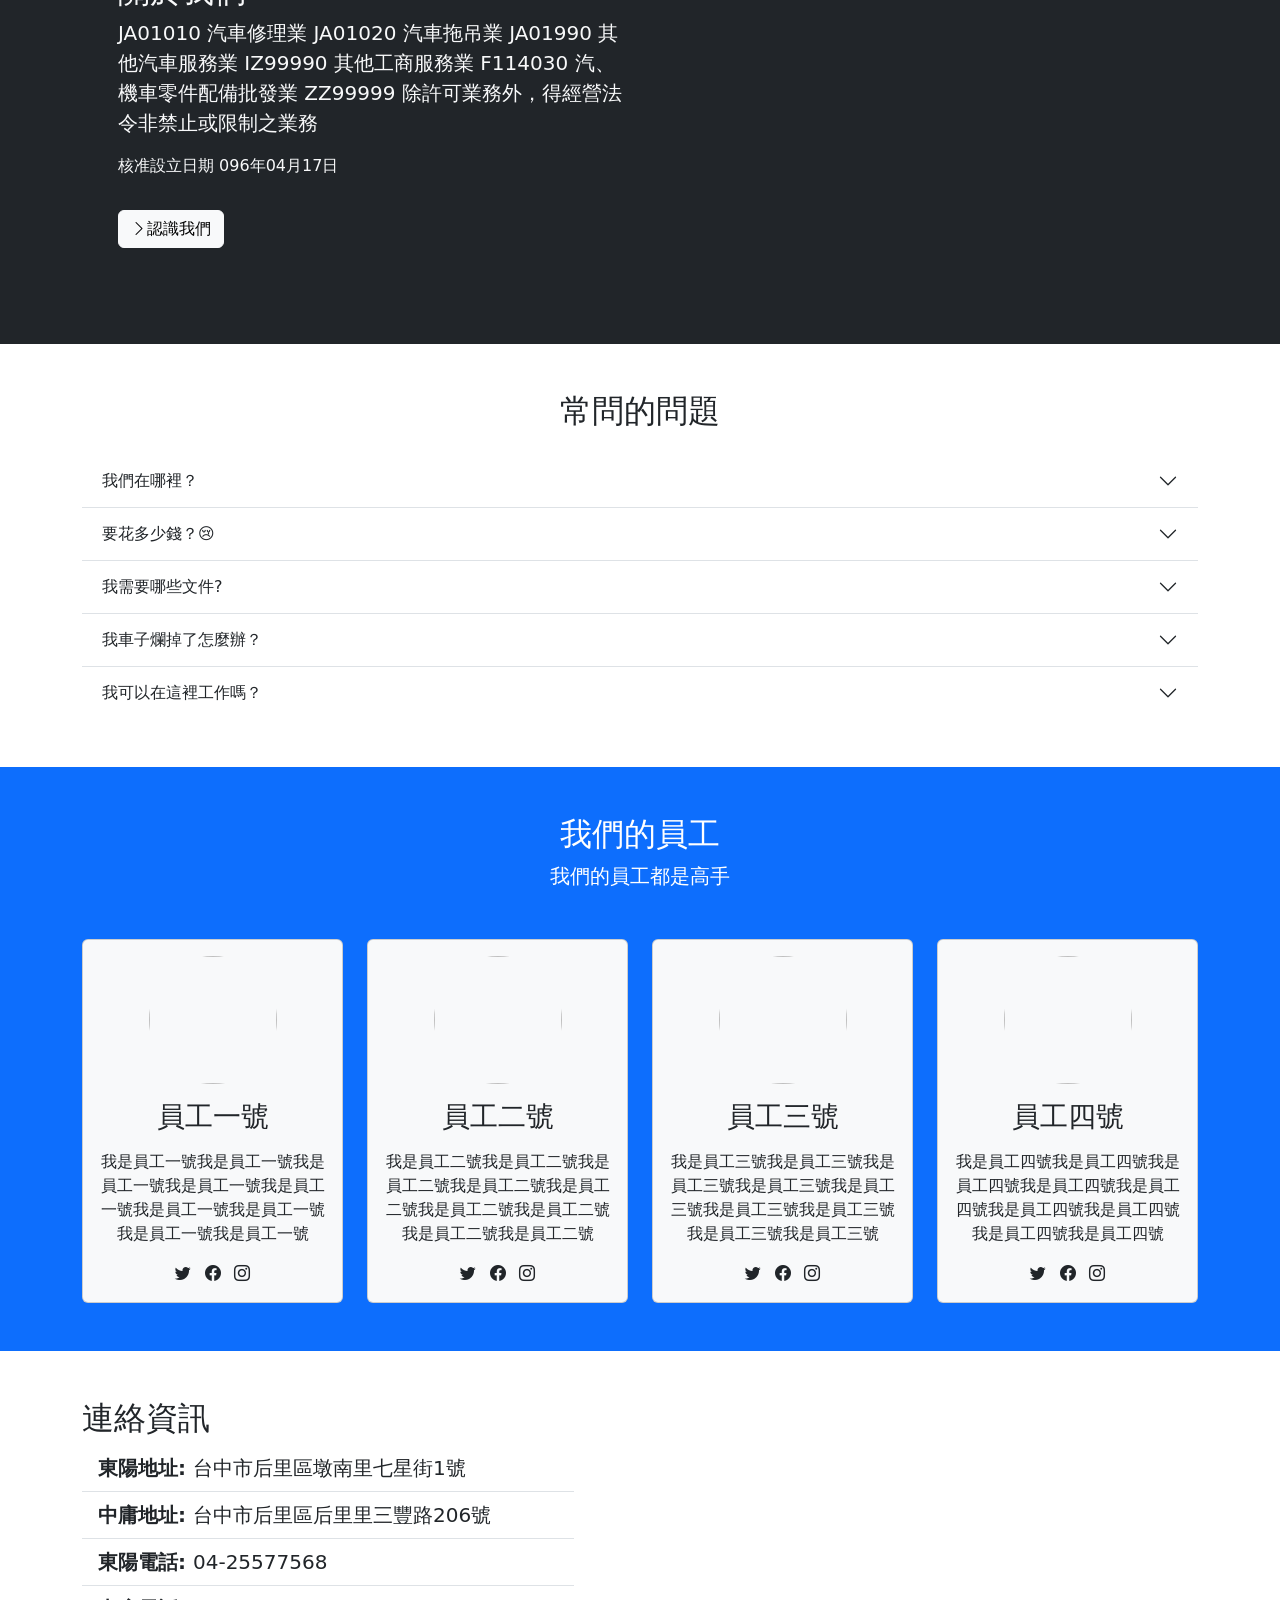
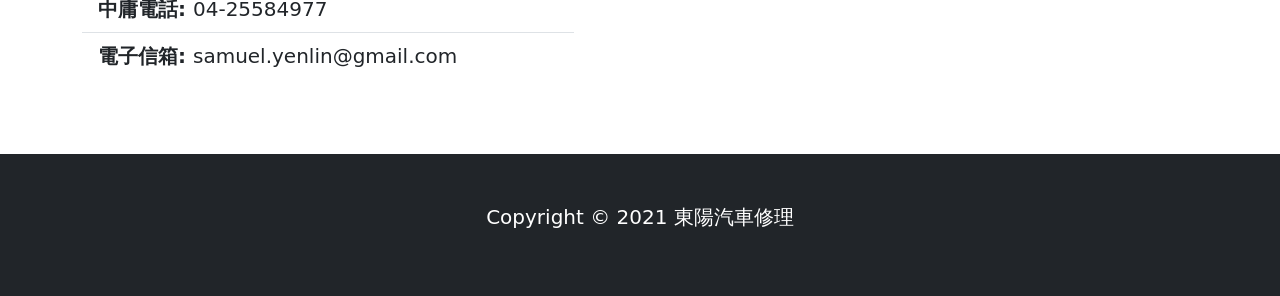
==== commit 690d3723: "Update index.html" ====
--- a/index.html
+++ b/index.html
@@ -125,7 +125,7 @@
                 </div>
                 <h3 class="card-title mb-3">第一站</h3>
                 <p class="card-text text">
-                  1. 目視一般檢驗<br />2. 汽油車廢氣及柴油車排煙
+                  1. 目視一般檢驗<br />2. 汽油車廢氣及柴油車排煙<br /><br />
                 </p>
                 <a href="#" class="btn btn-primary">瞭解更多</a>
               </div>
@@ -150,7 +150,7 @@
                 </div>
                 <h3 class="card-title mb-3">第二站</h3>
                 <p class="card-text text">
-                  1. 軸重地磅量測<br />車輛前後軸各駛在地磅上暫停取值
+                  1. 軸重地磅量測<br />車輛前後軸各駛在地磅上暫停取值<br /><br />
                 </p>
                 <a href="#" class="btn btn-dark">暸解更多</a>
               </div>
@@ -178,7 +178,7 @@
                 </div>
                 <h3 class="card-title mb-3">第三站</h3>
                 <p class="card-text text">
-                  1. 前輪定位檢測及煞車效能<br />2. 平衡度檢測及底盤檢驗
+                  1. 前輪定位檢測<br />2. 煞車效能及平衡度檢測<br />3. 底盤檢驗
                 </p>
                 <a href="#" class="btn btn-primary">暸解更多</a>
               </div>
@@ -467,10 +467,10 @@
               </li>
             </ul>
           </div>
-          <div class="col-md">
+          <div class="col-md d-none d-sm-block">
             <iframe
-              src="https://www.google.com/maps/embed?pb=!1m14!1m8!1m3!1d3636.4398910074196!2d120.7210315!3d24.2962867!3m2!1i1024!2i768!4f13.1!3m3!1m2!1s0x34691a9a76ddc99f%3A0xb2b8b1f099b5065b!2sNo.%201%2C%20Qixing%20St%2C%20Houli%20District%2C%20Taichung%20City%2C%20Taiwan%20421!5e0!3m2!1sen!2sus!4v1637622171972!5m2!1sen!2sus"
-              width="400"
+              src="https://www.google.com/maps/embed?pb=!1m14!1m8!1m3!1d3636.4398910074196!2d120.7210315!3d24.2962867!3m2!1i1024!2i768!4f13.1!3m3!1m2!1s0x34691a9a76ddc99f%3A0xb2b8b1f099b5065b!2sNo.%201%2C%20Qixing%20St%2C%20Houli%20District%2C%20Taichung%20City%2C%20Taiwan%20421!5e0!3m2!1sen!2sus!4v1637623545712!5m2!1sen!2sus"
+              width="600"
               height="300"
               style="border: 0"
               allowfullscreen=""
--- a/style.css
+++ b/style.css
@@ -13,3 +13,13 @@
   content: "";
   height: 60px;
 }
+
+#picture {
+  height: 128px;
+  width: 128px;
+  object-fit: cover;
+}
+
+.text {
+  font-size: 150%;
+}
